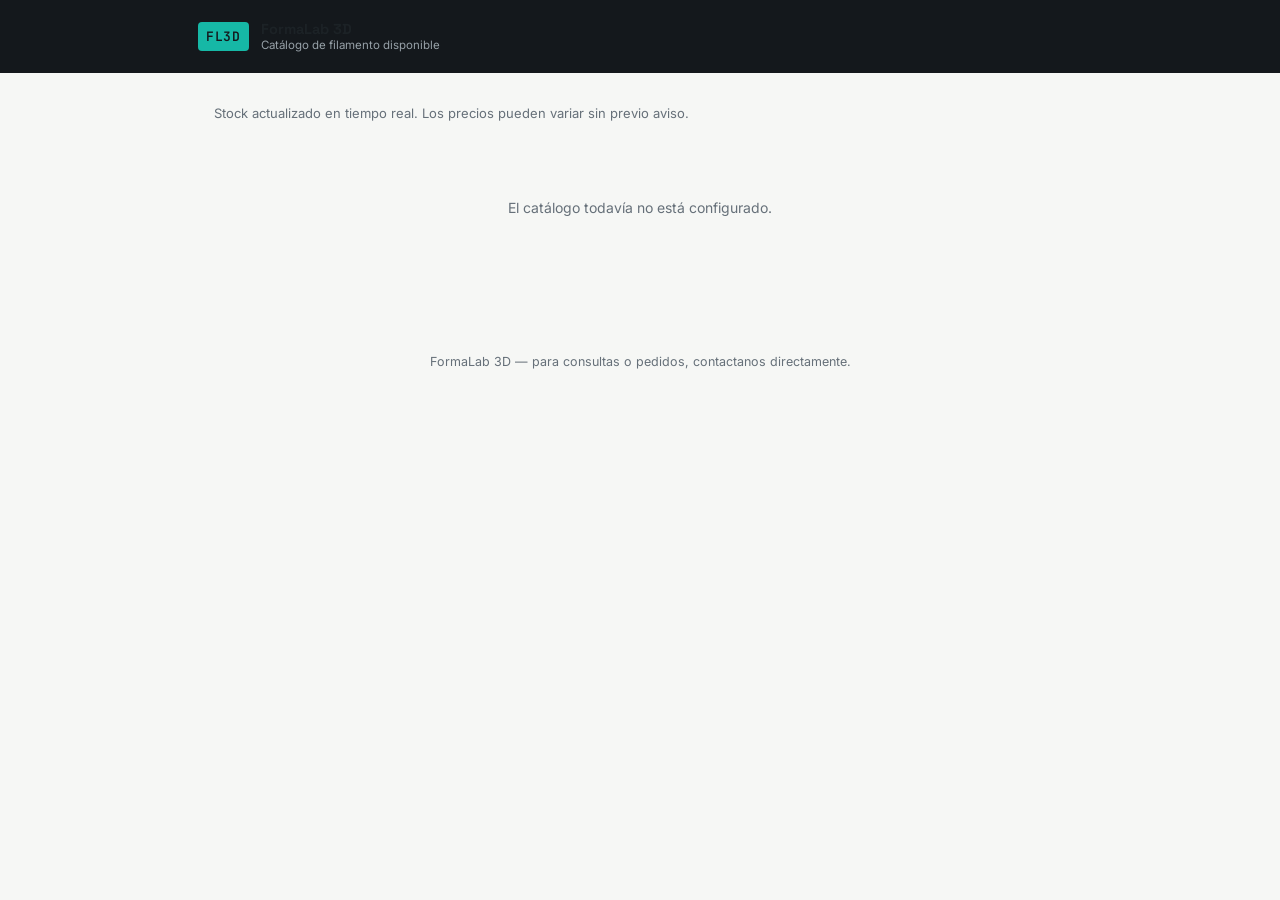
==== public.html @ c5450203 "Add files via upload" ====
<!DOCTYPE html>
<html lang="es">
<head>
<meta charset="UTF-8">
<meta name="viewport" content="width=device-width, initial-scale=1.0">
<title>FormaLab 3D · Catálogo de filamento</title>
<link rel="preconnect" href="https://fonts.googleapis.com">
<link href="https://fonts.googleapis.com/css2?family=Space+Grotesk:wght@500;600;700&family=Inter:wght@400;500;600&family=JetBrains+Mono:wght@400;500;600&display=swap" rel="stylesheet">
<link rel="stylesheet" href="css/style.css">
<link rel="stylesheet" href="css/public.css">
</head>
<body class="public-body">

<header class="public-header">
  <div class="brand">
    <span class="brand-mark">FL3D</span>
    <div class="brand-text">
      <strong>FormaLab 3D</strong>
      <span>Catálogo de filamento disponible</span>
    </div>
  </div>
</header>

<main class="public-main">
  <p class="public-note">Stock actualizado en tiempo real. Los precios pueden variar sin previo aviso.</p>

  <div class="public-grid" id="catalogo">
    <p class="loading">Cargando catálogo…</p>
  </div>
</main>

<footer class="public-footer">
  FormaLab 3D — para consultas o pedidos, contactanos directamente.
</footer>

<script src="js/config.js"></script>
<script src="js/public.js"></script>
</body>
</html>
---- css/style.css ----
:root {
  --ink: #14181c;
  --panel: #1b2126;
  --panel-2: #222a30;
  --line: #2c353c;
  --paper: #f6f7f5;
  --paper-2: #ffffff;
  --text: #1c2226;
  --text-dim: #667079;
  --accent: #16b8a6;
  --accent-dim: #0e8a7c;
  --warn: #d99a2b;
  --bad: #d9553f;
  --good: #2f9e60;

  --font-display: 'Space Grotesk', sans-serif;
  --font-body: 'Inter', sans-serif;
  --font-mono: 'JetBrains Mono', monospace;
}

* { box-sizing: border-box; }

body {
  margin: 0;
  background: var(--paper);
  color: var(--text);
  font-family: var(--font-body);
  -webkit-font-smoothing: antialiased;
}

.app {
  display: grid;
  grid-template-columns: 240px 1fr;
  min-height: 100vh;
}

/* SIDEBAR */
.sidebar {
  background: var(--ink);
  color: #e8ebee;
  padding: 24px 16px;
  display: flex;
  flex-direction: column;
  gap: 28px;
  position: sticky;
  top: 0;
  height: 100vh;
}

.brand {
  display: flex;
  align-items: center;
  gap: 12px;
  padding: 0 8px;
}

.brand-mark {
  font-family: var(--font-mono);
  font-weight: 600;
  font-size: 13px;
  letter-spacing: 0.05em;
  background: var(--accent);
  color: var(--ink);
  padding: 6px 8px;
  border-radius: 4px;
}

.brand-text {
  display: flex;
  flex-direction: column;
  line-height: 1.25;
}

.brand-text strong {
  font-family: var(--font-display);
  font-size: 14.5px;
}

.brand-text span {
  font-size: 11.5px;
  color: #97a1a8;
}

.nav {
  display: flex;
  flex-direction: column;
  gap: 4px;
}

.nav-btn {
  display: flex;
  align-items: center;
  gap: 10px;
  background: none;
  border: none;
  color: #b8c0c6;
  font-family: var(--font-body);
  font-size: 13px;
  font-weight: 500;
  text-align: left;
  padding: 9px 11px;
  border-radius: 7px;
  cursor: pointer;
  transition: background .15s, color .15s;
}

.nav-icon {
  font-family: var(--font-mono);
  color: var(--accent);
  width: 14px;
  text-align: center;
}

.nav-btn:hover { background: rgba(255,255,255,0.05); color: #fff; }
.nav-btn.active { background: var(--panel-2); color: #fff; }

.sidebar-footer {
  margin-top: auto;
  display: flex;
  flex-direction: column;
  gap: 10px;
}

.sidebar-status {
  margin-top: 0;
  display: flex;
  align-items: center;
  gap: 8px;
  font-size: 11.5px;
  color: #8b949c;
  padding: 0 8px;
}

.dot {
  width: 7px; height: 7px; border-radius: 50%;
  background: var(--warn);
  flex-shrink: 0;
}
.dot.ok { background: var(--good); }
.dot.err { background: var(--bad); }

.change-key-btn {
  background: transparent;
  border: 1px solid var(--line);
  color: #9aa4ab;
  font-family: var(--font-body);
  font-size: 11.5px;
  padding: 7px 9px;
  border-radius: 6px;
  cursor: pointer;
}
.change-key-btn:hover { color: #fff; border-color: #52606a; }

/* CONTENT */
.content { padding: 40px 48px; max-width: 1100px; }

.view { display: none; }
.view.active { display: block; }

.view-header { margin-bottom: 28px; }

.view-header h1 {
  font-family: var(--font-display);
  font-size: 26px;
  margin: 0 0 6px;
  letter-spacing: -0.01em;
}

.view-header p {
  margin: 0;
  color: var(--text-dim);
  font-size: 14px;
}

/* SUMMARY CARDS */
.summary-cards {
  display: grid;
  grid-template-columns: repeat(auto-fit, minmax(160px, 1fr));
  gap: 12px;
  margin-bottom: 24px;
}

.summary-card {
  background: var(--paper-2);
  border: 1px solid #e4e6e2;
  border-radius: 10px;
  padding: 16px 18px;
}

.summary-card .label {
  font-size: 11.5px;
  text-transform: uppercase;
  letter-spacing: 0.06em;
  color: var(--text-dim);
}

.summary-card .value {
  font-family: var(--font-mono);
  font-size: 24px;
  font-weight: 600;
  margin-top: 4px;
}

/* TABLES */
.table-wrap {
  background: var(--paper-2);
  border: 1px solid #e4e6e2;
  border-radius: 10px;
  overflow: auto;
}

.data-table {
  width: 100%;
  border-collapse: collapse;
  font-size: 13.5px;
}

.data-table.hidden { display: none; }

.data-table th {
  text-align: left;
  font-family: var(--font-mono);
  font-size: 11px;
  text-transform: uppercase;
  letter-spacing: 0.05em;
  color: var(--text-dim);
  background: #f1f2ef;
  padding: 10px 14px;
  position: sticky;
  top: 0;
  border-bottom: 1px solid #e4e6e2;
}

.data-table td {
  padding: 10px 14px;
  border-bottom: 1px solid #eef0ed;
}

.data-table tr:last-child td { border-bottom: none; }

.data-table .num {
  text-align: right;
  font-family: var(--font-mono);
}

.badge {
  display: inline-block;
  font-size: 11px;
  font-weight: 600;
  padding: 3px 8px;
  border-radius: 100px;
  font-family: var(--font-mono);
}

.badge.ok { background: #e2f4e9; color: var(--good); }
.badge.low { background: #faf0dd; color: var(--warn); }
.badge.out { background: #fbe6e2; color: var(--bad); }

/* FORMS */
.card-form {
  background: var(--paper-2);
  border: 1px solid #e4e6e2;
  border-radius: 10px;
  padding: 24px;
  max-width: 640px;
}

.form-grid {
  display: grid;
  grid-template-columns: 1fr 1fr;
  gap: 16px;
}

label {
  display: flex;
  flex-direction: column;
  gap: 6px;
  font-size: 12.5px;
  font-weight: 500;
  color: var(--text-dim);
}

label.full { margin-top: 16px; }

input, textarea {
  font-family: var(--font-body);
  font-size: 14px;
  color: var(--text);
  padding: 9px 11px;
  border: 1px solid #d8dbd6;
  border-radius: 6px;
  background: #fbfbfa;
}

input:focus, textarea:focus {
  outline: 2px solid var(--accent);
  outline-offset: 0;
  border-color: var(--accent);
}

textarea { resize: vertical; }

.btn-primary {
  margin-top: 20px;
  background: var(--ink);
  color: #fff;
  border: none;
  font-family: var(--font-body);
  font-weight: 600;
  font-size: 14px;
  padding: 11px 20px;
  border-radius: 7px;
  cursor: pointer;
  transition: background .15s;
}

.btn-primary:hover { background: var(--accent-dim); }
.btn-primary:disabled { opacity: 0.6; cursor: wait; }

.form-feedback {
  margin: 12px 0 0;
  font-size: 13px;
  min-height: 18px;
}
.form-feedback.ok { color: var(--good); }
.form-feedback.err { color: var(--bad); }

/* SUBTABS */
.subtabs {
  display: flex;
  gap: 6px;
  margin-bottom: 16px;
}

.subtab-btn {
  background: var(--paper-2);
  border: 1px solid #e4e6e2;
  font-family: var(--font-body);
  font-size: 13px;
  font-weight: 500;
  padding: 8px 14px;
  border-radius: 100px;
  cursor: pointer;
  color: var(--text-dim);
}

.subtab-btn.active {
  background: var(--ink);
  color: #fff;
  border-color: var(--ink);
}

.public-link-box {
  margin-top: 24px;
  background: #eef8f6;
  border: 1px solid #cdeae4;
  border-radius: 10px;
  padding: 16px 18px;
  max-width: 640px;
}

.public-link-box strong { font-size: 13.5px; }

.public-link-box p {
  font-size: 13px;
  color: var(--text-dim);
  margin: 6px 0 10px;
}

.public-link-box code {
  display: inline-block;
  background: #fff;
  border: 1px solid #cdeae4;
  padding: 6px 10px;
  border-radius: 6px;
  font-family: var(--font-mono);
  font-size: 12.5px;
}
@media (max-width: 760px) {
  .app {
    grid-template-columns: 1fr;
  }

  .sidebar {
    position: sticky;
    top: 0;
    z-index: 10;
    height: auto;
    width: auto;
    flex-direction: row;
    align-items: center;
    gap: 12px;
    padding: 10px 12px;
    border-bottom: 1px solid #2c353c;
  }

  .brand { gap: 8px; padding: 0; flex-shrink: 0; }
  .brand-mark { font-size: 11px; padding: 5px 7px; }
  .brand-text span { display: none; }
  .brand-text strong { font-size: 13px; }

  .nav {
    flex-direction: row;
    flex-wrap: nowrap;
    gap: 6px;
    overflow-x: auto;
    scrollbar-width: none;
    -ms-overflow-style: none;
  }
  .nav::-webkit-scrollbar { display: none; }

  .nav-btn {
    flex-shrink: 0;
    white-space: nowrap;
    padding: 7px 12px;
    border-radius: 100px;
    font-size: 12.5px;
    background: rgba(255,255,255,0.06);
  }
  .nav-btn.active { background: var(--accent); color: var(--ink); font-weight: 600; }
  .nav-btn.active .nav-icon { color: var(--ink); }

  .sidebar-footer { display: none; }

  .content { padding: 20px 16px; }
  .view-header h1 { font-size: 21px; }
  .form-grid { grid-template-columns: 1fr; }
  .card-form { padding: 18px; }
}

@media (max-width: 420px) {
  .nav-btn { padding: 7px 10px; font-size: 12px; }
  .brand-text strong { font-size: 12.5px; }
}
---- css/public.css ----
.public-body {
  background: var(--paper);
  margin: 0;
}

.public-header {
  background: var(--ink);
  padding: 20px 24px;
}

.public-header .brand { max-width: 900px; margin: 0 auto; }

.public-main {
  max-width: 900px;
  margin: 0 auto;
  padding: 32px 24px 60px;
}

.public-note {
  color: var(--text-dim);
  font-size: 13px;
  margin: 0 0 24px;
}

.public-grid {
  display: grid;
  grid-template-columns: repeat(auto-fill, minmax(220px, 1fr));
  gap: 14px;
}

.loading { color: var(--text-dim); font-size: 14px; }

.filament-card {
  background: var(--paper-2);
  border: 1px solid #e4e6e2;
  border-radius: 12px;
  padding: 18px;
  display: flex;
  flex-direction: column;
  gap: 10px;
}

.filament-swatch {
  width: 100%;
  height: 8px;
  border-radius: 100px;
  background: var(--swatch, #ccc);
}

.filament-name {
  font-family: var(--font-display);
  font-size: 16px;
  font-weight: 600;
}

.filament-meta {
  font-size: 12px;
  color: var(--text-dim);
  font-family: var(--font-mono);
  text-transform: uppercase;
  letter-spacing: 0.04em;
}

.filament-bottom {
  display: flex;
  align-items: center;
  justify-content: space-between;
  margin-top: auto;
  padding-top: 8px;
}

.filament-price {
  font-family: var(--font-mono);
  font-size: 17px;
  font-weight: 600;
}

.public-footer {
  text-align: center;
  color: var(--text-dim);
  font-size: 12.5px;
  padding: 24px;
}

.empty-state {
  grid-column: 1 / -1;
  text-align: center;
  color: var(--text-dim);
  font-size: 14px;
  padding: 40px 0;
}
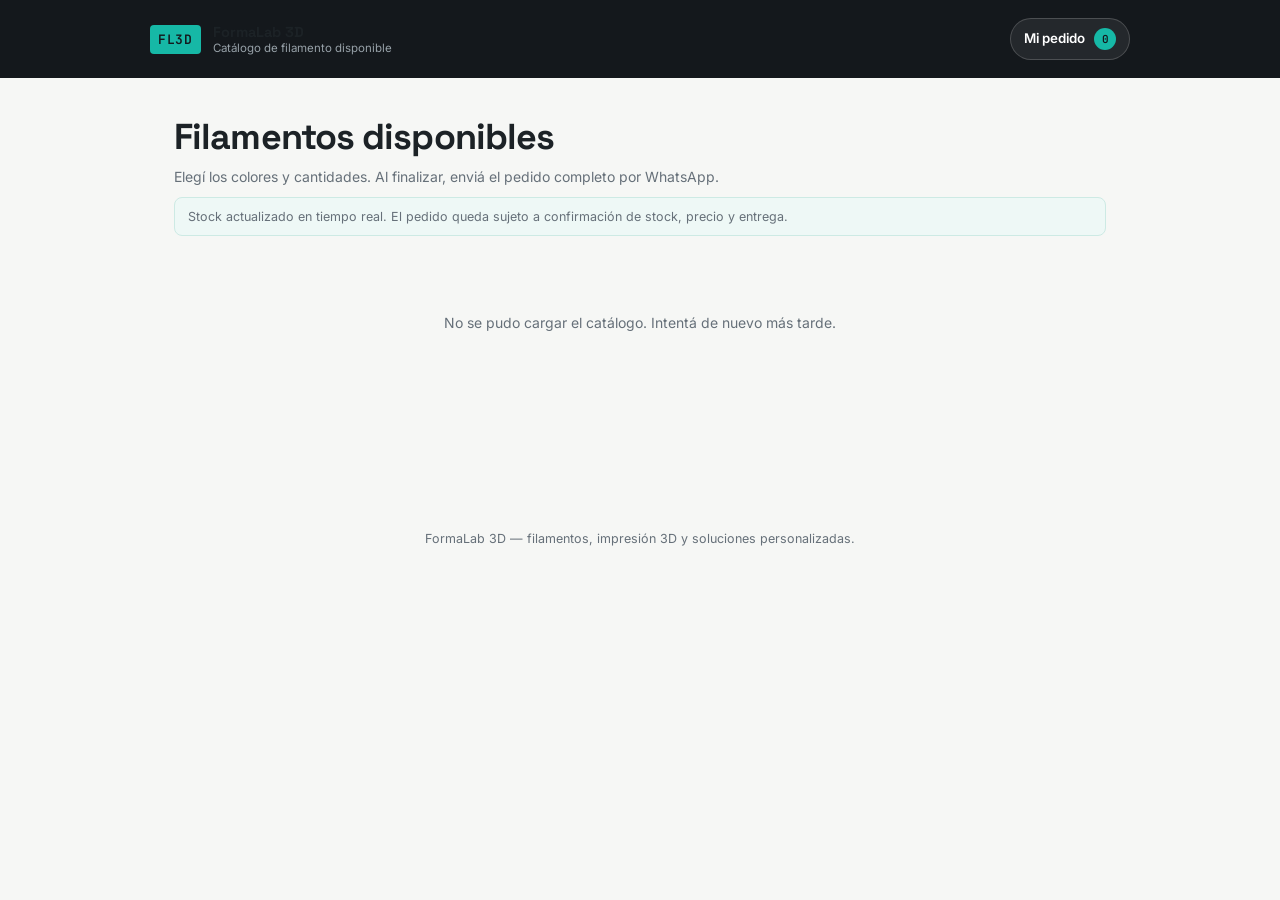
==== commit ded1a8df: "Add files via upload Agregar carrito de pedidos por WhatsApp" ====
--- a/public.html
+++ b/public.html
@@ -12,17 +12,30 @@
 <body class="public-body">
 
 <header class="public-header">
-  <div class="brand">
-    <span class="brand-mark">FL3D</span>
-    <div class="brand-text">
-      <strong>FormaLab 3D</strong>
-      <span>Catálogo de filamento disponible</span>
+  <div class="public-header-inner">
+    <div class="brand">
+      <span class="brand-mark">FL3D</span>
+      <div class="brand-text">
+        <strong>FormaLab 3D</strong>
+        <span>Catálogo de filamento disponible</span>
+      </div>
     </div>
+
+    <button type="button" class="header-cart-btn" id="openCartTop">
+      Mi pedido <span class="cart-count" id="cartCountTop">0</span>
+    </button>
   </div>
 </header>
 
 <main class="public-main">
-  <p class="public-note">Stock actualizado en tiempo real. Los precios pueden variar sin previo aviso.</p>
+  <div class="catalog-intro">
+    <div>
+      <h1>Filamentos disponibles</h1>
+      <p>Elegí los colores y cantidades. Al finalizar, enviá el pedido completo por WhatsApp.</p>
+    </div>
+  </div>
+
+  <p class="public-note">Stock actualizado en tiempo real. El pedido queda sujeto a confirmación de stock, precio y entrega.</p>
 
   <div class="public-grid" id="catalogo">
     <p class="loading">Cargando catálogo…</p>
@@ -30,8 +43,49 @@
 </main>
 
 <footer class="public-footer">
-  FormaLab 3D — para consultas o pedidos, contactanos directamente.
+  FormaLab 3D — filamentos, impresión 3D y soluciones personalizadas.
 </footer>
+
+<button type="button" class="cart-fab" id="openCart" aria-label="Abrir pedido">
+  <span>Ver pedido</span>
+  <span class="cart-fab-total" id="cartFabTotal">0 productos</span>
+</button>
+
+<div class="cart-overlay hidden" id="cartOverlay" aria-hidden="true">
+  <section class="cart-panel" role="dialog" aria-modal="true" aria-labelledby="cartTitle">
+    <div class="cart-header">
+      <div>
+        <span class="cart-eyebrow">FORMA LAB 3D</span>
+        <h2 id="cartTitle">Tu pedido</h2>
+      </div>
+      <button type="button" class="cart-close" id="closeCart" aria-label="Cerrar">×</button>
+    </div>
+
+    <div class="cart-items" id="cartItems"></div>
+
+    <div class="cart-customer-fields">
+      <label>Nombre
+        <input type="text" id="customerName" maxlength="80" placeholder="Tu nombre">
+      </label>
+      <label>Localidad o forma de entrega
+        <input type="text" id="customerLocation" maxlength="120" placeholder="Ej: Río Gallegos, retiro o envío">
+      </label>
+    </div>
+
+    <div class="cart-summary">
+      <span>Total estimado</span>
+      <strong id="cartTotal">$0</strong>
+    </div>
+    <p class="cart-disclaimer">El total es orientativo. FormaLab confirmará disponibilidad, precio final, pago y entrega por WhatsApp.</p>
+
+    <div class="cart-actions">
+      <button type="button" class="btn-cart-secondary" id="clearCart">Vaciar pedido</button>
+      <button type="button" class="btn-whatsapp" id="sendWhatsApp">Enviar por WhatsApp</button>
+    </div>
+  </section>
+</div>
+
+<div class="cart-toast" id="cartToast" role="status" aria-live="polite"></div>
 
 <script src="js/config.js"></script>
 <script src="js/public.js"></script>
--- a/css/public.css
+++ b/css/public.css
@@ -3,29 +3,94 @@
   margin: 0;
 }
 
+body.cart-open { overflow: hidden; }
+
 .public-header {
   background: var(--ink);
-  padding: 20px 24px;
-}
-
-.public-header .brand { max-width: 900px; margin: 0 auto; }
+  padding: 18px 24px;
+  position: sticky;
+  top: 0;
+  z-index: 20;
+  box-shadow: 0 1px 0 rgba(255,255,255,0.06);
+}
+
+.public-header-inner {
+  max-width: 980px;
+  margin: 0 auto;
+  display: flex;
+  align-items: center;
+  justify-content: space-between;
+  gap: 18px;
+}
+
+.public-header .brand { padding: 0; }
+
+.header-cart-btn {
+  border: 1px solid rgba(255,255,255,0.18);
+  background: rgba(255,255,255,0.07);
+  color: #fff;
+  border-radius: 999px;
+  padding: 9px 13px;
+  font-family: var(--font-body);
+  font-weight: 600;
+  cursor: pointer;
+}
+
+.cart-count {
+  display: inline-grid;
+  place-items: center;
+  min-width: 22px;
+  height: 22px;
+  padding: 0 6px;
+  border-radius: 999px;
+  margin-left: 6px;
+  background: var(--accent);
+  color: var(--ink);
+  font-family: var(--font-mono);
+  font-size: 11px;
+}
 
 .public-main {
-  max-width: 900px;
+  max-width: 980px;
   margin: 0 auto;
-  padding: 32px 24px 60px;
+  padding: 36px 24px 120px;
+}
+
+.catalog-intro {
+  display: flex;
+  align-items: flex-end;
+  justify-content: space-between;
+  gap: 20px;
+  margin-bottom: 12px;
+}
+
+.catalog-intro h1 {
+  font-family: var(--font-display);
+  font-size: clamp(25px, 4vw, 36px);
+  letter-spacing: -0.025em;
+  margin: 0 0 8px;
+}
+
+.catalog-intro p {
+  margin: 0;
+  color: var(--text-dim);
+  font-size: 14px;
 }
 
 .public-note {
   color: var(--text-dim);
-  font-size: 13px;
+  font-size: 12.5px;
   margin: 0 0 24px;
+  padding: 11px 13px;
+  background: #eef8f6;
+  border: 1px solid #cdeae4;
+  border-radius: 8px;
 }
 
 .public-grid {
   display: grid;
-  grid-template-columns: repeat(auto-fill, minmax(220px, 1fr));
-  gap: 14px;
+  grid-template-columns: repeat(auto-fill, minmax(225px, 1fr));
+  gap: 15px;
 }
 
 .loading { color: var(--text-dim); font-size: 14px; }
@@ -33,40 +98,63 @@
 .filament-card {
   background: var(--paper-2);
   border: 1px solid #e4e6e2;
-  border-radius: 12px;
-  padding: 18px;
+  border-radius: 14px;
+  padding: 17px;
   display: flex;
   flex-direction: column;
   gap: 10px;
-}
+  box-shadow: 0 8px 22px rgba(20,24,28,0.035);
+  transition: transform .16s ease, box-shadow .16s ease, border-color .16s ease;
+}
+
+.filament-card:hover {
+  transform: translateY(-2px);
+  border-color: #cfd5d1;
+  box-shadow: 0 13px 28px rgba(20,24,28,0.07);
+}
+
+.filament-card.is-out { opacity: .58; }
+.filament-card.is-out:hover { transform: none; box-shadow: 0 8px 22px rgba(20,24,28,0.035); }
 
 .filament-swatch {
   width: 100%;
-  height: 8px;
+  height: 9px;
   border-radius: 100px;
   background: var(--swatch, #ccc);
+  border: 1px solid rgba(0,0,0,.06);
 }
 
 .filament-name {
   font-family: var(--font-display);
-  font-size: 16px;
-  font-weight: 600;
+  font-size: 17px;
+  font-weight: 700;
 }
 
 .filament-meta {
-  font-size: 12px;
+  font-size: 11.5px;
   color: var(--text-dim);
   font-family: var(--font-mono);
   text-transform: uppercase;
   letter-spacing: 0.04em;
 }
 
+.filament-stock {
+  font-size: 12.5px;
+  color: var(--text-dim);
+}
+
+.filament-stock strong {
+  color: var(--text);
+  font-family: var(--font-mono);
+}
+
 .filament-bottom {
   display: flex;
   align-items: center;
   justify-content: space-between;
+  gap: 10px;
   margin-top: auto;
-  padding-top: 8px;
+  padding-top: 6px;
 }
 
 .filament-price {
@@ -75,11 +163,29 @@
   font-weight: 600;
 }
 
+.add-cart-btn {
+  width: 100%;
+  border: 0;
+  border-radius: 8px;
+  padding: 10px 12px;
+  background: var(--ink);
+  color: #fff;
+  font-family: var(--font-body);
+  font-size: 13px;
+  font-weight: 700;
+  cursor: pointer;
+  transition: background .15s ease, transform .15s ease;
+}
+
+.add-cart-btn:hover { background: var(--accent-dim); }
+.add-cart-btn:active { transform: scale(.985); }
+.add-cart-btn:disabled { opacity: .55; cursor: not-allowed; }
+
 .public-footer {
   text-align: center;
   color: var(--text-dim);
   font-size: 12.5px;
-  padding: 24px;
+  padding: 26px;
 }
 
 .empty-state {
@@ -89,3 +195,285 @@
   font-size: 14px;
   padding: 40px 0;
 }
+
+.cart-fab {
+  position: fixed;
+  right: 24px;
+  bottom: 22px;
+  z-index: 30;
+  border: 0;
+  border-radius: 15px;
+  padding: 13px 16px;
+  min-width: 180px;
+  display: none;
+  align-items: center;
+  justify-content: space-between;
+  gap: 18px;
+  background: var(--ink);
+  color: #fff;
+  box-shadow: 0 15px 40px rgba(20,24,28,.25);
+  font-family: var(--font-body);
+  font-weight: 700;
+  cursor: pointer;
+}
+
+.cart-fab.visible { display: flex; }
+
+.cart-fab-total {
+  color: var(--accent);
+  font-family: var(--font-mono);
+  font-size: 11px;
+  font-weight: 600;
+}
+
+.cart-overlay {
+  position: fixed;
+  inset: 0;
+  z-index: 100;
+  display: flex;
+  align-items: stretch;
+  justify-content: flex-end;
+  background: rgba(8,12,15,.58);
+  backdrop-filter: blur(3px);
+}
+
+.cart-overlay.hidden { display: none; }
+
+.cart-panel {
+  width: min(500px, 100%);
+  height: 100%;
+  overflow-y: auto;
+  background: var(--paper-2);
+  padding: 24px;
+  box-shadow: -20px 0 50px rgba(0,0,0,.2);
+  animation: cartSlide .2s ease-out;
+}
+
+@keyframes cartSlide {
+  from { transform: translateX(35px); opacity: .6; }
+  to { transform: translateX(0); opacity: 1; }
+}
+
+.cart-header {
+  display: flex;
+  align-items: flex-start;
+  justify-content: space-between;
+  gap: 20px;
+  padding-bottom: 18px;
+  border-bottom: 1px solid #e7e9e6;
+}
+
+.cart-eyebrow {
+  font-family: var(--font-mono);
+  font-size: 10px;
+  color: var(--accent-dim);
+  letter-spacing: .08em;
+}
+
+.cart-header h2 {
+  font-family: var(--font-display);
+  font-size: 28px;
+  margin: 4px 0 0;
+}
+
+.cart-close {
+  width: 38px;
+  height: 38px;
+  border: 1px solid #dfe3df;
+  border-radius: 50%;
+  background: #fff;
+  color: var(--text);
+  font-size: 25px;
+  cursor: pointer;
+}
+
+.cart-items { padding: 12px 0; }
+
+.cart-empty {
+  min-height: 170px;
+  display: flex;
+  flex-direction: column;
+  align-items: center;
+  justify-content: center;
+  text-align: center;
+  gap: 6px;
+  color: var(--text-dim);
+}
+
+.cart-empty strong { color: var(--text); }
+
+.cart-item {
+  display: grid;
+  grid-template-columns: minmax(0, 1fr) auto;
+  gap: 8px 14px;
+  padding: 15px 0;
+  border-bottom: 1px solid #eceeeb;
+}
+
+.cart-item-main {
+  display: flex;
+  flex-direction: column;
+  gap: 3px;
+  min-width: 0;
+}
+
+.cart-item-main strong {
+  font-family: var(--font-display);
+  font-size: 15px;
+}
+
+.cart-item-main span,
+.cart-item-main small {
+  color: var(--text-dim);
+  font-size: 11.5px;
+}
+
+.cart-item-controls {
+  display: flex;
+  align-items: center;
+  gap: 8px;
+}
+
+.cart-item-controls button {
+  width: 30px;
+  height: 30px;
+  border: 1px solid #d9ded9;
+  border-radius: 7px;
+  background: #fff;
+  color: var(--text);
+  font-size: 17px;
+  cursor: pointer;
+}
+
+.cart-item-controls span {
+  width: 20px;
+  text-align: center;
+  font-family: var(--font-mono);
+  font-size: 13px;
+}
+
+.cart-item-subtotal {
+  font-family: var(--font-mono);
+  font-size: 12.5px;
+  font-weight: 600;
+}
+
+.cart-remove {
+  justify-self: end;
+  border: 0;
+  background: none;
+  color: var(--bad);
+  font-size: 11.5px;
+  cursor: pointer;
+  padding: 0;
+}
+
+.cart-customer-fields {
+  display: grid;
+  grid-template-columns: 1fr;
+  gap: 12px;
+  margin: 16px 0;
+  padding: 16px;
+  background: #f5f7f4;
+  border-radius: 11px;
+}
+
+.cart-customer-fields label {
+  color: var(--text-dim);
+  font-size: 12px;
+}
+
+.cart-customer-fields input {
+  background: #fff;
+}
+
+.cart-summary {
+  display: flex;
+  align-items: center;
+  justify-content: space-between;
+  padding: 17px 0 8px;
+  border-top: 1px solid #e3e7e3;
+  font-size: 14px;
+}
+
+.cart-summary strong {
+  font-family: var(--font-mono);
+  font-size: 22px;
+}
+
+.cart-disclaimer {
+  color: var(--text-dim);
+  font-size: 11.5px;
+  line-height: 1.45;
+  margin: 0 0 16px;
+}
+
+.cart-actions {
+  display: grid;
+  grid-template-columns: .85fr 1.4fr;
+  gap: 10px;
+}
+
+.btn-cart-secondary,
+.btn-whatsapp {
+  border: 0;
+  border-radius: 9px;
+  padding: 12px 14px;
+  font-family: var(--font-body);
+  font-weight: 700;
+  cursor: pointer;
+}
+
+.btn-cart-secondary {
+  background: #ecefeb;
+  color: var(--text);
+}
+
+.btn-whatsapp {
+  background: #20b85a;
+  color: #fff;
+}
+
+.btn-cart-secondary:disabled,
+.btn-whatsapp:disabled { opacity: .5; cursor: not-allowed; }
+
+.cart-toast {
+  position: fixed;
+  left: 50%;
+  bottom: 26px;
+  z-index: 150;
+  transform: translate(-50%, 20px);
+  opacity: 0;
+  pointer-events: none;
+  background: var(--ink);
+  color: #fff;
+  border-radius: 9px;
+  padding: 10px 14px;
+  box-shadow: 0 10px 32px rgba(0,0,0,.2);
+  font-size: 12.5px;
+  transition: opacity .18s ease, transform .18s ease;
+}
+
+.cart-toast.show {
+  opacity: 1;
+  transform: translate(-50%, 0);
+}
+
+@media (max-width: 650px) {
+  .public-header { padding: 12px 14px; }
+  .public-header .brand-text span { display: none; }
+  .public-main { padding: 24px 15px 105px; }
+  .public-grid { grid-template-columns: repeat(2, minmax(0, 1fr)); gap: 10px; }
+  .filament-card { padding: 13px; border-radius: 11px; }
+  .filament-name { font-size: 15px; }
+  .filament-meta { font-size: 10px; }
+  .filament-bottom { align-items: flex-start; flex-direction: column; }
+  .badge { font-size: 9.5px; }
+  .cart-fab { left: 14px; right: 14px; bottom: 14px; width: auto; }
+  .cart-panel { padding: 18px 15px; }
+  .cart-actions { grid-template-columns: 1fr; }
+}
+
+@media (max-width: 380px) {
+  .public-grid { grid-template-columns: 1fr; }
+}
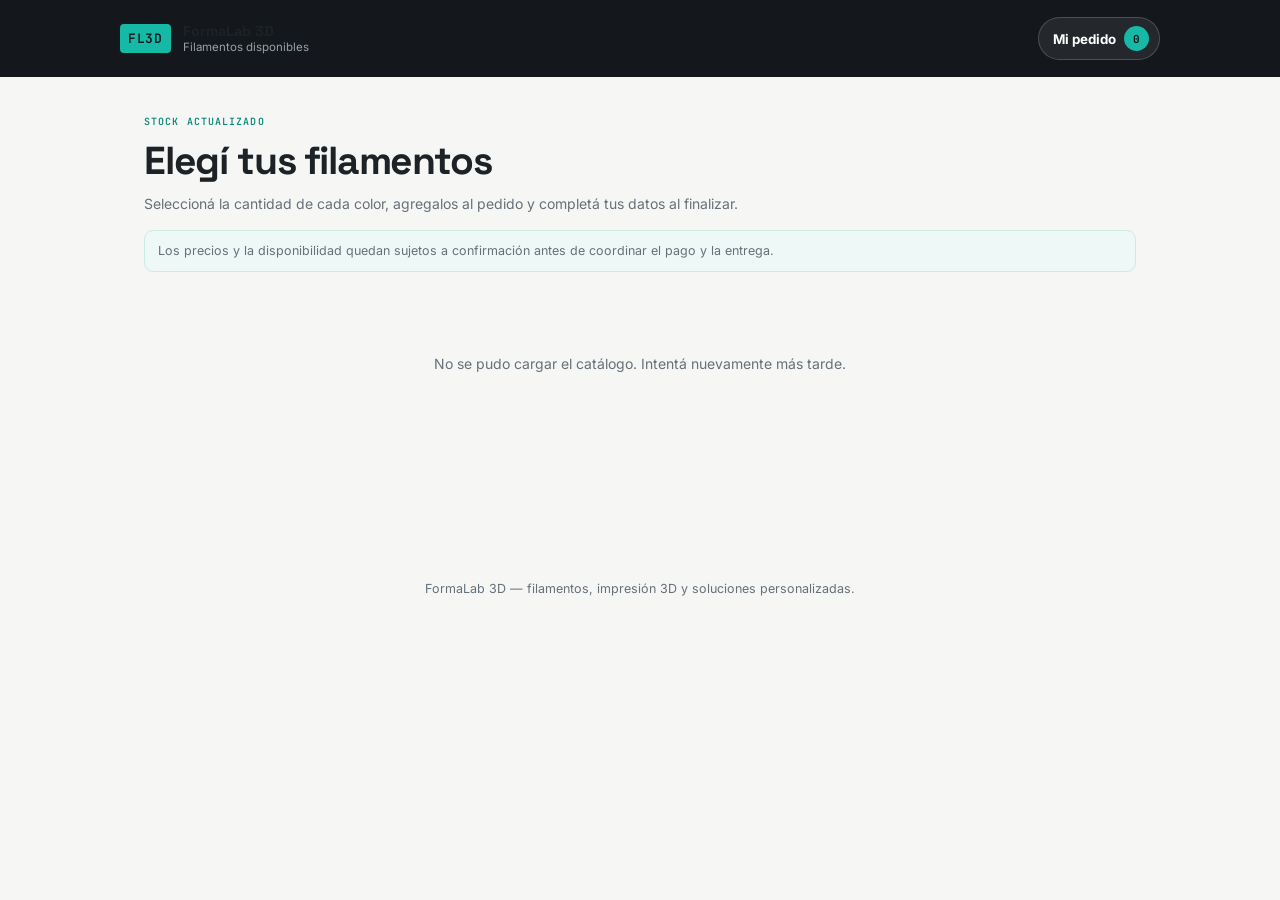
==== commit 517f0814: "Add files via upload Mejorar catálogo y agregar compra en dos pasos" ====
--- a/public.html
+++ b/public.html
@@ -5,9 +5,10 @@
 <meta name="viewport" content="width=device-width, initial-scale=1.0">
 <title>FormaLab 3D · Catálogo de filamento</title>
 <link rel="preconnect" href="https://fonts.googleapis.com">
-<link href="https://fonts.googleapis.com/css2?family=Space+Grotesk:wght@500;600;700&family=Inter:wght@400;500;600&family=JetBrains+Mono:wght@400;500;600&display=swap" rel="stylesheet">
+<link href="https://fonts.googleapis.com/css2?family=Space+Grotesk:wght@500;600;700&family=Inter:wght@400;500;600;700&family=JetBrains+Mono:wght@400;500;600&display=swap" rel="stylesheet">
 <link rel="stylesheet" href="css/style.css">
-<link rel="stylesheet" href="css/public.css">
+<!-- El número de versión evita que el navegador conserve el CSS anterior. -->
+<link rel="stylesheet" href="css/public.css?v=2.0">
 </head>
 <body class="public-body">
 
@@ -17,25 +18,27 @@
       <span class="brand-mark">FL3D</span>
       <div class="brand-text">
         <strong>FormaLab 3D</strong>
-        <span>Catálogo de filamento disponible</span>
+        <span>Filamentos disponibles</span>
       </div>
     </div>
 
     <button type="button" class="header-cart-btn" id="openCartTop">
-      Mi pedido <span class="cart-count" id="cartCountTop">0</span>
+      Mi pedido
+      <span class="cart-count" id="cartCountTop">0</span>
     </button>
   </div>
 </header>
 
 <main class="public-main">
-  <div class="catalog-intro">
+  <section class="catalog-intro">
     <div>
-      <h1>Filamentos disponibles</h1>
-      <p>Elegí los colores y cantidades. Al finalizar, enviá el pedido completo por WhatsApp.</p>
+      <span class="catalog-kicker">STOCK ACTUALIZADO</span>
+      <h1>Elegí tus filamentos</h1>
+      <p>Seleccioná la cantidad de cada color, agregalos al pedido y completá tus datos al finalizar.</p>
     </div>
-  </div>
+  </section>
 
-  <p class="public-note">Stock actualizado en tiempo real. El pedido queda sujeto a confirmación de stock, precio y entrega.</p>
+  <p class="public-note">Los precios y la disponibilidad quedan sujetos a confirmación antes de coordinar el pago y la entrega.</p>
 
   <div class="public-grid" id="catalogo">
     <p class="loading">Cargando catálogo…</p>
@@ -47,40 +50,94 @@
 </footer>
 
 <button type="button" class="cart-fab" id="openCart" aria-label="Abrir pedido">
-  <span>Ver pedido</span>
-  <span class="cart-fab-total" id="cartFabTotal">0 productos</span>
+  <span>Ver mi pedido</span>
+  <span class="cart-fab-info" id="cartFabInfo">0 productos</span>
 </button>
 
-<div class="cart-overlay hidden" id="cartOverlay" aria-hidden="true">
+<div class="cart-overlay is-hidden" id="cartOverlay" aria-hidden="true">
   <section class="cart-panel" role="dialog" aria-modal="true" aria-labelledby="cartTitle">
     <div class="cart-header">
       <div>
         <span class="cart-eyebrow">FORMA LAB 3D</span>
-        <h2 id="cartTitle">Tu pedido</h2>
+        <h2 id="cartTitle">Finalizar pedido</h2>
       </div>
-      <button type="button" class="cart-close" id="closeCart" aria-label="Cerrar">×</button>
+      <button type="button" class="cart-close" id="closeCart" aria-label="Cerrar pedido">×</button>
     </div>
 
-    <div class="cart-items" id="cartItems"></div>
-
-    <div class="cart-customer-fields">
-      <label>Nombre
-        <input type="text" id="customerName" maxlength="80" placeholder="Tu nombre">
-      </label>
-      <label>Localidad o forma de entrega
-        <input type="text" id="customerLocation" maxlength="120" placeholder="Ej: Río Gallegos, retiro o envío">
-      </label>
+    <div class="checkout-progress" aria-label="Progreso del pedido">
+      <div class="progress-step active" id="progressStep1">
+        <span>1</span>
+        <small>Productos</small>
+      </div>
+      <div class="progress-line"></div>
+      <div class="progress-step" id="progressStep2">
+        <span>2</span>
+        <small>Tus datos</small>
+      </div>
     </div>
 
-    <div class="cart-summary">
-      <span>Total estimado</span>
-      <strong id="cartTotal">$0</strong>
+    <!-- PASO 1: revisión del carrito -->
+    <div class="checkout-step" id="checkoutStep1">
+      <div class="step-heading">
+        <h3>Revisá tu pedido</h3>
+        <p>Podés modificar las cantidades antes de continuar.</p>
+      </div>
+
+      <div class="cart-items" id="cartItems"></div>
+
+      <div class="cart-summary">
+        <span>Total estimado</span>
+        <strong id="cartTotal">$0</strong>
+      </div>
+      <p class="cart-disclaimer">El total es orientativo y se confirmará por WhatsApp.</p>
+
+      <div class="cart-actions">
+        <button type="button" class="btn-cart-secondary" id="clearCart">Vaciar pedido</button>
+        <button type="button" class="btn-primary-cart" id="continueCheckout">Continuar</button>
+      </div>
     </div>
-    <p class="cart-disclaimer">El total es orientativo. FormaLab confirmará disponibilidad, precio final, pago y entrega por WhatsApp.</p>
 
-    <div class="cart-actions">
-      <button type="button" class="btn-cart-secondary" id="clearCart">Vaciar pedido</button>
-      <button type="button" class="btn-whatsapp" id="sendWhatsApp">Enviar por WhatsApp</button>
+    <!-- PASO 2: datos del cliente -->
+    <div class="checkout-step is-hidden" id="checkoutStep2">
+      <div class="step-heading">
+        <h3>Completá tus datos</h3>
+        <p>Con esta información podremos confirmar disponibilidad y coordinar la entrega.</p>
+      </div>
+
+      <div class="customer-form">
+        <label>Nombre y apellido
+          <input type="text" id="customerName" maxlength="80" placeholder="Ej: Leandro Pérez" autocomplete="name" required>
+        </label>
+
+        <label>Localidad
+          <input type="text" id="customerLocation" maxlength="80" placeholder="Ej: Río Gallegos" required>
+        </label>
+
+        <label>Forma de entrega
+          <select id="deliveryMethod" required>
+            <option value="">Seleccionar</option>
+            <option value="Retiro por el local">Retiro por el local</option>
+            <option value="Envío dentro de Río Gallegos">Envío dentro de Río Gallegos</option>
+            <option value="Envío a otra localidad">Envío a otra localidad</option>
+          </select>
+        </label>
+
+        <label>Observaciones
+          <textarea id="customerNotes" maxlength="300" rows="3" placeholder="Opcional: horario, dirección o alguna aclaración"></textarea>
+        </label>
+      </div>
+
+      <div class="final-order-summary">
+        <span>Total estimado</span>
+        <strong id="finalCartTotal">$0</strong>
+      </div>
+
+      <p class="form-error is-hidden" id="checkoutError"></p>
+
+      <div class="cart-actions">
+        <button type="button" class="btn-cart-secondary" id="backToCart">Volver</button>
+        <button type="button" class="btn-whatsapp" id="sendWhatsApp">Enviar pedido por WhatsApp</button>
+      </div>
     </div>
   </section>
 </div>
@@ -88,6 +145,7 @@
 <div class="cart-toast" id="cartToast" role="status" aria-live="polite"></div>
 
 <script src="js/config.js"></script>
-<script src="js/public.js"></script>
+<!-- El número de versión evita que el navegador conserve el JS anterior. -->
+<script src="js/public.js?v=2.0"></script>
 </body>
 </html>
--- a/css/public.css
+++ b/css/public.css
@@ -1,21 +1,22 @@
 .public-body {
   background: var(--paper);
   margin: 0;
+  min-height: 100vh;
 }
 
 body.cart-open { overflow: hidden; }
 
 .public-header {
   background: var(--ink);
-  padding: 18px 24px;
+  padding: 17px 24px;
   position: sticky;
   top: 0;
   z-index: 20;
-  box-shadow: 0 1px 0 rgba(255,255,255,0.06);
+  box-shadow: 0 1px 0 rgba(255,255,255,.07);
 }
 
 .public-header-inner {
-  max-width: 980px;
+  max-width: 1040px;
   margin: 0 auto;
   display: flex;
   align-items: center;
@@ -26,24 +27,29 @@
 .public-header .brand { padding: 0; }
 
 .header-cart-btn {
-  border: 1px solid rgba(255,255,255,0.18);
-  background: rgba(255,255,255,0.07);
+  display: inline-flex;
+  align-items: center;
+  gap: 8px;
+  border: 1px solid rgba(255,255,255,.18);
+  background: rgba(255,255,255,.07);
   color: #fff;
   border-radius: 999px;
-  padding: 9px 13px;
+  padding: 8px 10px 8px 14px;
   font-family: var(--font-body);
-  font-weight: 600;
-  cursor: pointer;
-}
+  font-weight: 700;
+  cursor: pointer;
+  transition: background .15s ease;
+}
+
+.header-cart-btn:hover { background: rgba(255,255,255,.12); }
 
 .cart-count {
   display: inline-grid;
   place-items: center;
-  min-width: 22px;
-  height: 22px;
-  padding: 0 6px;
+  min-width: 25px;
+  height: 25px;
+  padding: 0 7px;
   border-radius: 999px;
-  margin-left: 6px;
   background: var(--accent);
   color: var(--ink);
   font-family: var(--font-mono);
@@ -51,70 +57,87 @@
 }
 
 .public-main {
-  max-width: 980px;
+  max-width: 1040px;
   margin: 0 auto;
-  padding: 36px 24px 120px;
-}
-
-.catalog-intro {
-  display: flex;
-  align-items: flex-end;
-  justify-content: space-between;
-  gap: 20px;
-  margin-bottom: 12px;
+  padding: 38px 24px 125px;
+}
+
+.catalog-intro { margin-bottom: 15px; }
+
+.catalog-kicker {
+  display: block;
+  margin-bottom: 8px;
+  color: var(--accent-dim);
+  font-family: var(--font-mono);
+  font-size: 10px;
+  font-weight: 600;
+  letter-spacing: .11em;
 }
 
 .catalog-intro h1 {
   font-family: var(--font-display);
-  font-size: clamp(25px, 4vw, 36px);
-  letter-spacing: -0.025em;
+  font-size: clamp(27px, 4vw, 39px);
+  letter-spacing: -.03em;
   margin: 0 0 8px;
 }
 
 .catalog-intro p {
+  max-width: 670px;
   margin: 0;
   color: var(--text-dim);
   font-size: 14px;
+  line-height: 1.55;
 }
 
 .public-note {
   color: var(--text-dim);
   font-size: 12.5px;
+  line-height: 1.45;
   margin: 0 0 24px;
   padding: 11px 13px;
   background: #eef8f6;
   border: 1px solid #cdeae4;
-  border-radius: 8px;
+  border-radius: 9px;
 }
 
 .public-grid {
   display: grid;
-  grid-template-columns: repeat(auto-fill, minmax(225px, 1fr));
-  gap: 15px;
-}
-
-.loading { color: var(--text-dim); font-size: 14px; }
+  grid-template-columns: repeat(auto-fill, minmax(245px, 1fr));
+  gap: 16px;
+}
+
+.loading,
+.empty-state {
+  grid-column: 1 / -1;
+  color: var(--text-dim);
+  font-size: 14px;
+}
+
+.empty-state {
+  text-align: center;
+  padding: 45px 0;
+}
 
 .filament-card {
   background: var(--paper-2);
-  border: 1px solid #e4e6e2;
+  border: 1px solid #e2e5e1;
   border-radius: 14px;
   padding: 17px;
   display: flex;
   flex-direction: column;
   gap: 10px;
-  box-shadow: 0 8px 22px rgba(20,24,28,0.035);
+  box-shadow: 0 8px 22px rgba(20,24,28,.035);
   transition: transform .16s ease, box-shadow .16s ease, border-color .16s ease;
 }
 
 .filament-card:hover {
   transform: translateY(-2px);
-  border-color: #cfd5d1;
-  box-shadow: 0 13px 28px rgba(20,24,28,0.07);
+  border-color: #cdd3cf;
+  box-shadow: 0 14px 30px rgba(20,24,28,.07);
 }
 
 .filament-card.is-out { opacity: .58; }
-.filament-card.is-out:hover { transform: none; box-shadow: 0 8px 22px rgba(20,24,28,0.035); }
+.filament-card.is-out:hover { transform: none; }
 
 .filament-swatch {
   width: 100%;
@@ -131,16 +154,16 @@
 }
 
 .filament-meta {
-  font-size: 11.5px;
-  color: var(--text-dim);
-  font-family: var(--font-mono);
+  color: var(--text-dim);
+  font-family: var(--font-mono);
+  font-size: 11px;
   text-transform: uppercase;
-  letter-spacing: 0.04em;
+  letter-spacing: .045em;
 }
 
 .filament-stock {
+  color: var(--text-dim);
   font-size: 12.5px;
-  color: var(--text-dim);
 }
 
 .filament-stock strong {
@@ -153,25 +176,68 @@
   align-items: center;
   justify-content: space-between;
   gap: 10px;
-  margin-top: auto;
-  padding-top: 6px;
+  padding-top: 3px;
 }
 
 .filament-price {
   font-family: var(--font-mono);
-  font-size: 17px;
+  font-size: 18px;
   font-weight: 600;
 }
 
+.product-order-row {
+  display: grid;
+  grid-template-columns: 112px minmax(0,1fr);
+  gap: 9px;
+  margin-top: 2px;
+}
+
+.quantity-picker {
+  display: grid;
+  grid-template-columns: 34px minmax(38px,1fr) 34px;
+  align-items: stretch;
+  border: 1px solid #d7dcd7;
+  border-radius: 8px;
+  overflow: hidden;
+  background: #fff;
+}
+
+.quantity-picker button {
+  border: 0;
+  background: #f2f4f1;
+  color: var(--text);
+  font-size: 18px;
+  cursor: pointer;
+}
+
+.quantity-picker button:hover { background: #e8ece8; }
+
+.quantity-picker input {
+  width: 100%;
+  min-width: 0;
+  border: 0;
+  border-left: 1px solid #d7dcd7;
+  border-right: 1px solid #d7dcd7;
+  border-radius: 0;
+  padding: 8px 3px;
+  text-align: center;
+  font-family: var(--font-mono);
+  font-size: 13px;
+  background: #fff;
+  appearance: textfield;
+}
+
+.quantity-picker input::-webkit-inner-spin-button,
+.quantity-picker input::-webkit-outer-spin-button { appearance: none; margin: 0; }
+
 .add-cart-btn {
-  width: 100%;
   border: 0;
   border-radius: 8px;
   padding: 10px 12px;
   background: var(--ink);
   color: #fff;
   font-family: var(--font-body);
-  font-size: 13px;
+  font-size: 12.5px;
   font-weight: 700;
   cursor: pointer;
   transition: background .15s ease, transform .15s ease;
@@ -179,21 +245,15 @@
 
 .add-cart-btn:hover { background: var(--accent-dim); }
 .add-cart-btn:active { transform: scale(.985); }
-.add-cart-btn:disabled { opacity: .55; cursor: not-allowed; }
+.add-cart-btn:disabled,
+.quantity-picker button:disabled,
+.quantity-picker input:disabled { opacity: .5; cursor: not-allowed; }
 
 .public-footer {
   text-align: center;
   color: var(--text-dim);
   font-size: 12.5px;
-  padding: 26px;
-}
-
-.empty-state {
-  grid-column: 1 / -1;
-  text-align: center;
-  color: var(--text-dim);
-  font-size: 14px;
-  padding: 40px 0;
+  padding: 25px;
 }
 
 .cart-fab {
@@ -202,16 +262,16 @@
   bottom: 22px;
   z-index: 30;
   border: 0;
-  border-radius: 15px;
+  border-radius: 14px;
   padding: 13px 16px;
-  min-width: 180px;
+  min-width: 210px;
   display: none;
   align-items: center;
   justify-content: space-between;
   gap: 18px;
   background: var(--ink);
   color: #fff;
-  box-shadow: 0 15px 40px rgba(20,24,28,.25);
+  box-shadow: 0 16px 42px rgba(20,24,28,.28);
   font-family: var(--font-body);
   font-weight: 700;
   cursor: pointer;
@@ -219,11 +279,10 @@
 
 .cart-fab.visible { display: flex; }
 
-.cart-fab-total {
+.cart-fab-info {
   color: var(--accent);
   font-family: var(--font-mono);
   font-size: 11px;
-  font-weight: 600;
 }
 
 .cart-overlay {
@@ -233,24 +292,24 @@
   display: flex;
   align-items: stretch;
   justify-content: flex-end;
-  background: rgba(8,12,15,.58);
+  background: rgba(8,12,15,.60);
   backdrop-filter: blur(3px);
 }
 
-.cart-overlay.hidden { display: none; }
+.cart-overlay.is-hidden { display: none !important; }
 
 .cart-panel {
-  width: min(500px, 100%);
+  width: min(540px, 100%);
   height: 100%;
   overflow-y: auto;
   background: var(--paper-2);
   padding: 24px;
-  box-shadow: -20px 0 50px rgba(0,0,0,.2);
+  box-shadow: -20px 0 50px rgba(0,0,0,.22);
   animation: cartSlide .2s ease-out;
 }
 
 @keyframes cartSlide {
-  from { transform: translateX(35px); opacity: .6; }
+  from { transform: translateX(35px); opacity: .65; }
   to { transform: translateX(0); opacity: 1; }
 }
 
@@ -259,7 +318,7 @@
   align-items: flex-start;
   justify-content: space-between;
   gap: 20px;
-  padding-bottom: 18px;
+  padding-bottom: 16px;
   border-bottom: 1px solid #e7e9e6;
 }
 
@@ -267,12 +326,12 @@
   font-family: var(--font-mono);
   font-size: 10px;
   color: var(--accent-dim);
-  letter-spacing: .08em;
+  letter-spacing: .09em;
 }
 
 .cart-header h2 {
   font-family: var(--font-display);
-  font-size: 28px;
+  font-size: 27px;
   margin: 4px 0 0;
 }
 
@@ -287,25 +346,81 @@
   cursor: pointer;
 }
 
-.cart-items { padding: 12px 0; }
+.checkout-progress {
+  display: grid;
+  grid-template-columns: auto 1fr auto;
+  align-items: center;
+  gap: 12px;
+  padding: 20px 4px 16px;
+}
+
+.progress-step {
+  display: flex;
+  align-items: center;
+  gap: 8px;
+  color: #9aa29c;
+}
+
+.progress-step span {
+  display: grid;
+  place-items: center;
+  width: 28px;
+  height: 28px;
+  border-radius: 50%;
+  background: #edf0ed;
+  font-family: var(--font-mono);
+  font-size: 11px;
+  font-weight: 600;
+}
+
+.progress-step small {
+  font-size: 11.5px;
+  font-weight: 600;
+}
+
+.progress-step.active { color: var(--text); }
+.progress-step.active span { background: var(--accent); color: var(--ink); }
+
+.progress-line { height: 1px; background: #dfe3df; }
+
+.checkout-step.is-hidden { display: none !important; }
+
+.step-heading { margin: 4px 0 10px; }
+
+.step-heading h3 {
+  font-family: var(--font-display);
+  font-size: 20px;
+  margin: 0 0 4px;
+}
+
+.step-heading p {
+  color: var(--text-dim);
+  font-size: 12.5px;
+  line-height: 1.45;
+  margin: 0;
+}
+
+.cart-items { padding: 10px 0; }
 
 .cart-empty {
-  min-height: 170px;
+  min-height: 180px;
   display: flex;
   flex-direction: column;
   align-items: center;
   justify-content: center;
+  gap: 7px;
   text-align: center;
-  gap: 6px;
-  color: var(--text-dim);
+  color: var(--text-dim);
+  border: 1px dashed #dce1dc;
+  border-radius: 12px;
 }
 
 .cart-empty strong { color: var(--text); }
 
 .cart-item {
   display: grid;
-  grid-template-columns: minmax(0, 1fr) auto;
-  gap: 8px 14px;
+  grid-template-columns: minmax(0,1fr) auto;
+  gap: 9px 14px;
   padding: 15px 0;
   border-bottom: 1px solid #eceeeb;
 }
@@ -346,7 +461,7 @@
 }
 
 .cart-item-controls span {
-  width: 20px;
+  width: 24px;
   text-align: center;
   font-family: var(--font-mono);
   font-size: 13px;
@@ -368,26 +483,8 @@
   padding: 0;
 }
 
-.cart-customer-fields {
-  display: grid;
-  grid-template-columns: 1fr;
-  gap: 12px;
-  margin: 16px 0;
-  padding: 16px;
-  background: #f5f7f4;
-  border-radius: 11px;
-}
-
-.cart-customer-fields label {
-  color: var(--text-dim);
-  font-size: 12px;
-}
-
-.cart-customer-fields input {
-  background: #fff;
-}
-
-.cart-summary {
+.cart-summary,
+.final-order-summary {
   display: flex;
   align-items: center;
   justify-content: space-between;
@@ -396,7 +493,8 @@
   font-size: 14px;
 }
 
-.cart-summary strong {
+.cart-summary strong,
+.final-order-summary strong {
   font-family: var(--font-mono);
   font-size: 22px;
 }
@@ -408,13 +506,65 @@
   margin: 0 0 16px;
 }
 
+.customer-form {
+  display: grid;
+  gap: 13px;
+  margin: 16px 0 20px;
+  padding: 17px;
+  background: #f4f6f3;
+  border: 1px solid #e4e8e3;
+  border-radius: 12px;
+}
+
+.customer-form label {
+  color: var(--text-dim);
+  font-size: 12px;
+  font-weight: 600;
+}
+
+.customer-form input,
+.customer-form select,
+.customer-form textarea {
+  width: 100%;
+  font-family: var(--font-body);
+  font-size: 14px;
+  color: var(--text);
+  padding: 10px 11px;
+  border: 1px solid #d5dad5;
+  border-radius: 7px;
+  background: #fff;
+}
+
+.customer-form select { cursor: pointer; }
+.customer-form textarea { resize: vertical; }
+
+.customer-form input:focus,
+.customer-form select:focus,
+.customer-form textarea:focus {
+  outline: 2px solid var(--accent);
+  border-color: var(--accent);
+}
+
+.form-error {
+  color: var(--bad);
+  background: #fbe9e5;
+  border: 1px solid #f1c8bf;
+  border-radius: 8px;
+  padding: 10px 12px;
+  font-size: 12px;
+  margin: 0 0 12px;
+}
+
+.form-error.is-hidden { display: none !important; }
+
 .cart-actions {
   display: grid;
-  grid-template-columns: .85fr 1.4fr;
+  grid-template-columns: .8fr 1.35fr;
   gap: 10px;
 }
 
 .btn-cart-secondary,
+.btn-primary-cart,
 .btn-whatsapp {
   border: 0;
   border-radius: 9px;
@@ -424,17 +574,12 @@
   cursor: pointer;
 }
 
-.btn-cart-secondary {
-  background: #ecefeb;
-  color: var(--text);
-}
-
-.btn-whatsapp {
-  background: #20b85a;
-  color: #fff;
-}
+.btn-cart-secondary { background: #ecefeb; color: var(--text); }
+.btn-primary-cart { background: var(--ink); color: #fff; }
+.btn-whatsapp { background: #20b85a; color: #fff; }
 
 .btn-cart-secondary:disabled,
+.btn-primary-cart:disabled,
 .btn-whatsapp:disabled { opacity: .5; cursor: not-allowed; }
 
 .cart-toast {
@@ -449,31 +594,32 @@
   color: #fff;
   border-radius: 9px;
   padding: 10px 14px;
-  box-shadow: 0 10px 32px rgba(0,0,0,.2);
+  box-shadow: 0 10px 32px rgba(0,0,0,.22);
   font-size: 12.5px;
   transition: opacity .18s ease, transform .18s ease;
 }
 
 .cart-toast.show {
   opacity: 1;
-  transform: translate(-50%, 0);
-}
-
-@media (max-width: 650px) {
+  transform: translate(-50%,0);
+}
+
+@media (max-width: 700px) {
   .public-header { padding: 12px 14px; }
   .public-header .brand-text span { display: none; }
-  .public-main { padding: 24px 15px 105px; }
-  .public-grid { grid-template-columns: repeat(2, minmax(0, 1fr)); gap: 10px; }
+  .public-main { padding: 26px 15px 110px; }
+  .public-grid { grid-template-columns: repeat(2,minmax(0,1fr)); gap: 10px; }
   .filament-card { padding: 13px; border-radius: 11px; }
   .filament-name { font-size: 15px; }
-  .filament-meta { font-size: 10px; }
   .filament-bottom { align-items: flex-start; flex-direction: column; }
-  .badge { font-size: 9.5px; }
+  .product-order-row { grid-template-columns: 1fr; }
   .cart-fab { left: 14px; right: 14px; bottom: 14px; width: auto; }
   .cart-panel { padding: 18px 15px; }
   .cart-actions { grid-template-columns: 1fr; }
 }
 
-@media (max-width: 380px) {
+@media (max-width: 460px) {
   .public-grid { grid-template-columns: 1fr; }
-}
+  .header-cart-btn { font-size: 12px; }
+  .progress-step small { display: none; }
+}
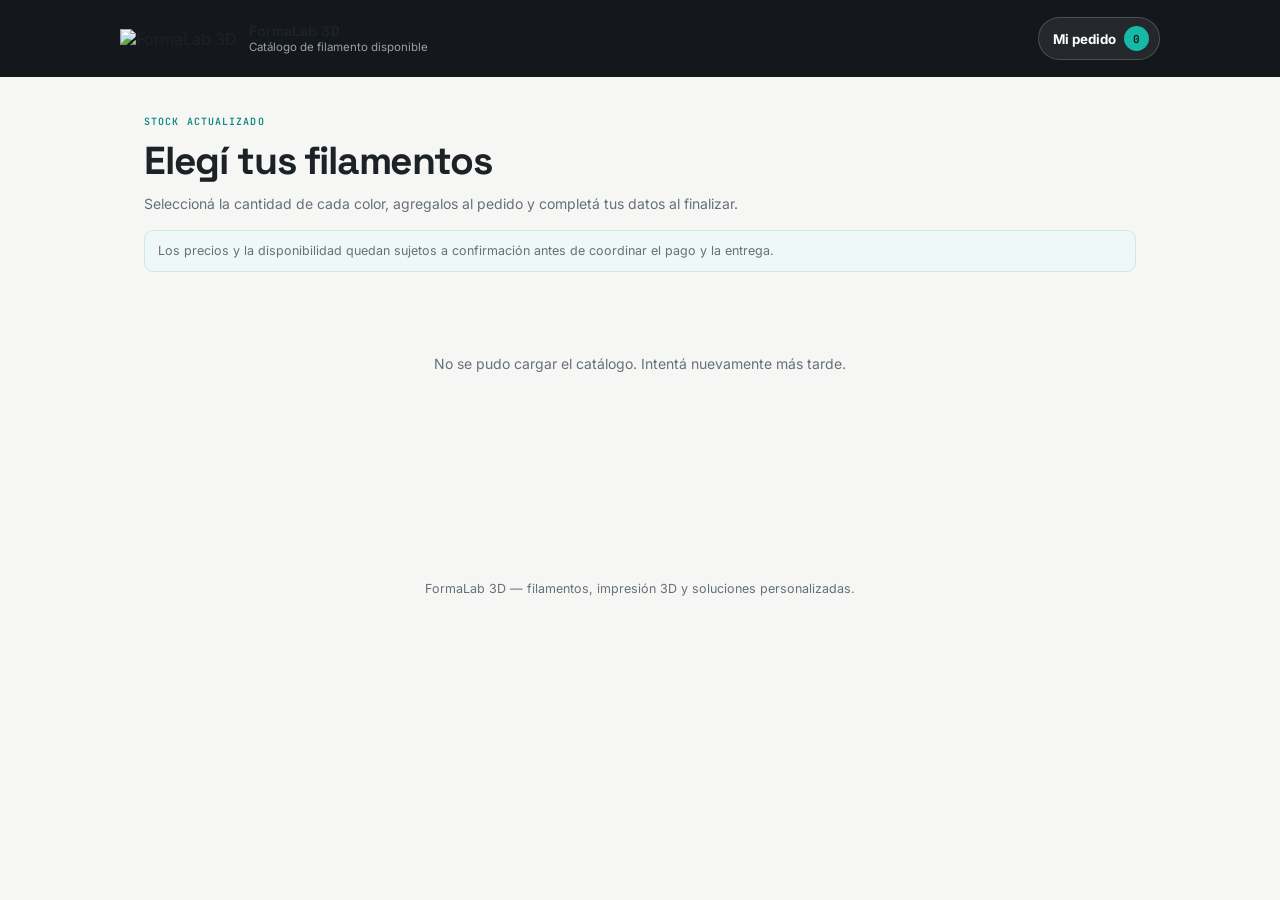
==== commit 5b9d2902: "Update brand logo and text in public.html" ====
--- a/public.html
+++ b/public.html
@@ -15,10 +15,10 @@
 <header class="public-header">
   <div class="public-header-inner">
     <div class="brand">
-      <span class="brand-mark">FL3D</span>
+      <img src="img/logo-formalab.png" alt="FormaLab 3D" class="brand-logo">
       <div class="brand-text">
         <strong>FormaLab 3D</strong>
-        <span>Filamentos disponibles</span>
+        <span>Catálogo de filamento disponible</span>
       </div>
     </div>
 
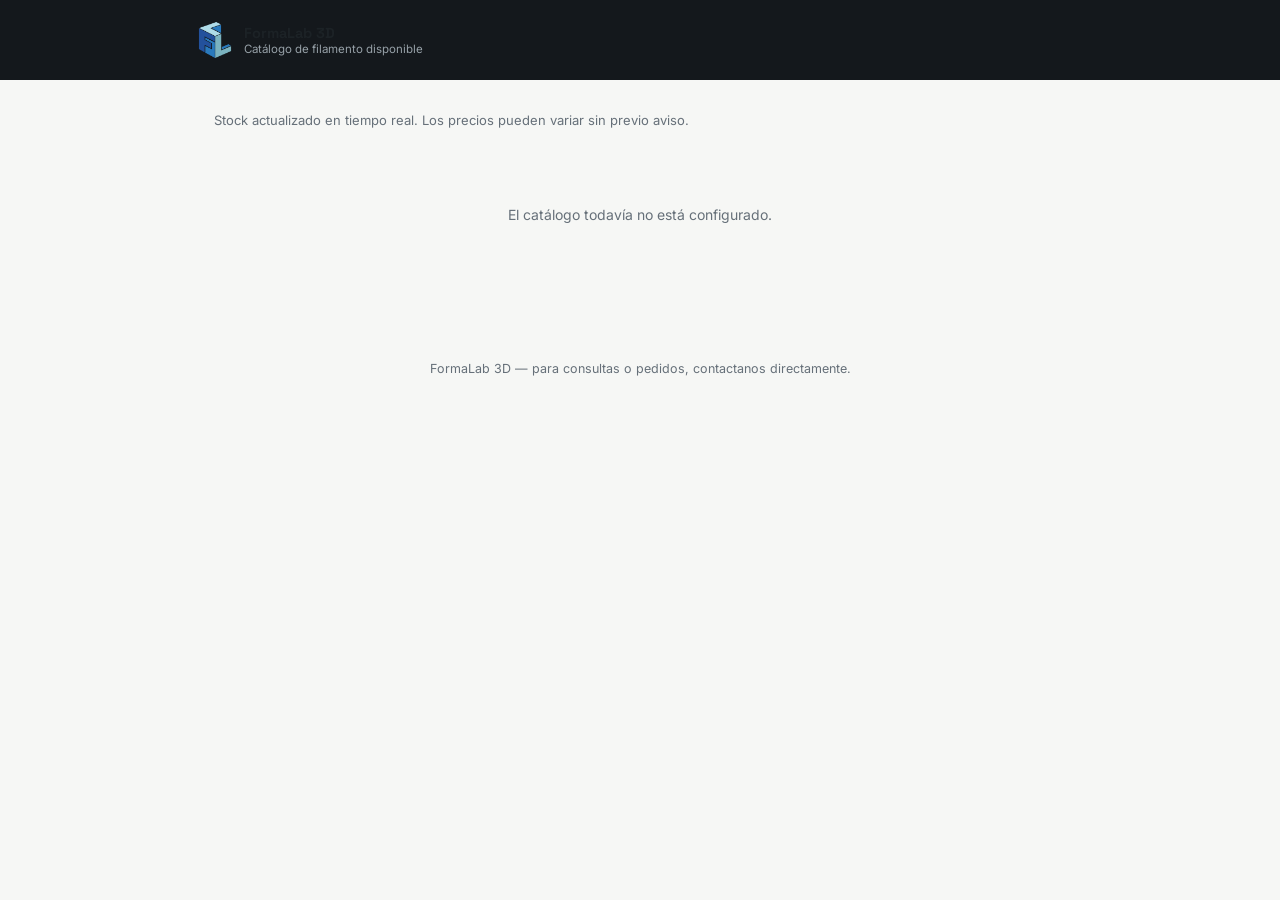
==== commit 7969dccc: "Add files via upload" ====
--- a/public.html
+++ b/public.html
@@ -5,40 +5,24 @@
 <meta name="viewport" content="width=device-width, initial-scale=1.0">
 <title>FormaLab 3D · Catálogo de filamento</title>
 <link rel="preconnect" href="https://fonts.googleapis.com">
-<link href="https://fonts.googleapis.com/css2?family=Space+Grotesk:wght@500;600;700&family=Inter:wght@400;500;600;700&family=JetBrains+Mono:wght@400;500;600&display=swap" rel="stylesheet">
+<link href="https://fonts.googleapis.com/css2?family=Space+Grotesk:wght@500;600;700&family=Inter:wght@400;500;600&family=JetBrains+Mono:wght@400;500;600&display=swap" rel="stylesheet">
 <link rel="stylesheet" href="css/style.css">
-<!-- El número de versión evita que el navegador conserve el CSS anterior. -->
-<link rel="stylesheet" href="css/public.css?v=2.0">
+<link rel="stylesheet" href="css/public.css">
 </head>
 <body class="public-body">
 
 <header class="public-header">
-  <div class="public-header-inner">
-    <div class="brand">
-      <img src="img/logo-formalab.png" alt="FormaLab 3D" class="brand-logo">
-      <div class="brand-text">
-        <strong>FormaLab 3D</strong>
-        <span>Catálogo de filamento disponible</span>
-      </div>
+  <div class="brand">
+    <img src="img/logo.png" alt="FormaLab 3D" class="brand-logo" onerror="this.outerHTML='<span class=&quot;brand-mark&quot;>FL3D</span>'">
+    <div class="brand-text">
+      <strong>FormaLab 3D</strong>
+      <span>Catálogo de filamento disponible</span>
     </div>
-
-    <button type="button" class="header-cart-btn" id="openCartTop">
-      Mi pedido
-      <span class="cart-count" id="cartCountTop">0</span>
-    </button>
   </div>
 </header>
 
 <main class="public-main">
-  <section class="catalog-intro">
-    <div>
-      <span class="catalog-kicker">STOCK ACTUALIZADO</span>
-      <h1>Elegí tus filamentos</h1>
-      <p>Seleccioná la cantidad de cada color, agregalos al pedido y completá tus datos al finalizar.</p>
-    </div>
-  </section>
-
-  <p class="public-note">Los precios y la disponibilidad quedan sujetos a confirmación antes de coordinar el pago y la entrega.</p>
+  <p class="public-note">Stock actualizado en tiempo real. Los precios pueden variar sin previo aviso.</p>
 
   <div class="public-grid" id="catalogo">
     <p class="loading">Cargando catálogo…</p>
@@ -46,106 +30,10 @@
 </main>
 
 <footer class="public-footer">
-  FormaLab 3D — filamentos, impresión 3D y soluciones personalizadas.
+  FormaLab 3D — para consultas o pedidos, contactanos directamente.
 </footer>
 
-<button type="button" class="cart-fab" id="openCart" aria-label="Abrir pedido">
-  <span>Ver mi pedido</span>
-  <span class="cart-fab-info" id="cartFabInfo">0 productos</span>
-</button>
-
-<div class="cart-overlay is-hidden" id="cartOverlay" aria-hidden="true">
-  <section class="cart-panel" role="dialog" aria-modal="true" aria-labelledby="cartTitle">
-    <div class="cart-header">
-      <div>
-        <span class="cart-eyebrow">FORMA LAB 3D</span>
-        <h2 id="cartTitle">Finalizar pedido</h2>
-      </div>
-      <button type="button" class="cart-close" id="closeCart" aria-label="Cerrar pedido">×</button>
-    </div>
-
-    <div class="checkout-progress" aria-label="Progreso del pedido">
-      <div class="progress-step active" id="progressStep1">
-        <span>1</span>
-        <small>Productos</small>
-      </div>
-      <div class="progress-line"></div>
-      <div class="progress-step" id="progressStep2">
-        <span>2</span>
-        <small>Tus datos</small>
-      </div>
-    </div>
-
-    <!-- PASO 1: revisión del carrito -->
-    <div class="checkout-step" id="checkoutStep1">
-      <div class="step-heading">
-        <h3>Revisá tu pedido</h3>
-        <p>Podés modificar las cantidades antes de continuar.</p>
-      </div>
-
-      <div class="cart-items" id="cartItems"></div>
-
-      <div class="cart-summary">
-        <span>Total estimado</span>
-        <strong id="cartTotal">$0</strong>
-      </div>
-      <p class="cart-disclaimer">El total es orientativo y se confirmará por WhatsApp.</p>
-
-      <div class="cart-actions">
-        <button type="button" class="btn-cart-secondary" id="clearCart">Vaciar pedido</button>
-        <button type="button" class="btn-primary-cart" id="continueCheckout">Continuar</button>
-      </div>
-    </div>
-
-    <!-- PASO 2: datos del cliente -->
-    <div class="checkout-step is-hidden" id="checkoutStep2">
-      <div class="step-heading">
-        <h3>Completá tus datos</h3>
-        <p>Con esta información podremos confirmar disponibilidad y coordinar la entrega.</p>
-      </div>
-
-      <div class="customer-form">
-        <label>Nombre y apellido
-          <input type="text" id="customerName" maxlength="80" placeholder="Ej: Leandro Pérez" autocomplete="name" required>
-        </label>
-
-        <label>Localidad
-          <input type="text" id="customerLocation" maxlength="80" placeholder="Ej: Río Gallegos" required>
-        </label>
-
-        <label>Forma de entrega
-          <select id="deliveryMethod" required>
-            <option value="">Seleccionar</option>
-            <option value="Retiro por el local">Retiro por el local</option>
-            <option value="Envío dentro de Río Gallegos">Envío dentro de Río Gallegos</option>
-            <option value="Envío a otra localidad">Envío a otra localidad</option>
-          </select>
-        </label>
-
-        <label>Observaciones
-          <textarea id="customerNotes" maxlength="300" rows="3" placeholder="Opcional: horario, dirección o alguna aclaración"></textarea>
-        </label>
-      </div>
-
-      <div class="final-order-summary">
-        <span>Total estimado</span>
-        <strong id="finalCartTotal">$0</strong>
-      </div>
-
-      <p class="form-error is-hidden" id="checkoutError"></p>
-
-      <div class="cart-actions">
-        <button type="button" class="btn-cart-secondary" id="backToCart">Volver</button>
-        <button type="button" class="btn-whatsapp" id="sendWhatsApp">Enviar pedido por WhatsApp</button>
-      </div>
-    </div>
-  </section>
-</div>
-
-<div class="cart-toast" id="cartToast" role="status" aria-live="polite"></div>
-
 <script src="js/config.js"></script>
-<!-- El número de versión evita que el navegador conserve el JS anterior. -->
-<script src="js/public.js?v=2.0"></script>
+<script src="js/public.js"></script>
 </body>
 </html>
--- a/css/style.css
+++ b/css/style.css
@@ -54,6 +54,15 @@
   padding: 0 8px;
 }
 
+.brand-logo {
+  width: 34px;
+  height: 40px;
+  object-fit: contain;
+  object-position: center;
+  flex-shrink: 0;
+  display: block;
+}
+
 .brand-mark {
   font-family: var(--font-mono);
   font-weight: 600;
@@ -114,15 +123,8 @@
 .nav-btn:hover { background: rgba(255,255,255,0.05); color: #fff; }
 .nav-btn.active { background: var(--panel-2); color: #fff; }
 
-.sidebar-footer {
+.sidebar-status {
   margin-top: auto;
-  display: flex;
-  flex-direction: column;
-  gap: 10px;
-}
-
-.sidebar-status {
-  margin-top: 0;
   display: flex;
   align-items: center;
   gap: 8px;
@@ -138,18 +140,6 @@
 }
 .dot.ok { background: var(--good); }
 .dot.err { background: var(--bad); }
-
-.change-key-btn {
-  background: transparent;
-  border: 1px solid var(--line);
-  color: #9aa4ab;
-  font-family: var(--font-body);
-  font-size: 11.5px;
-  padding: 7px 9px;
-  border-radius: 6px;
-  cursor: pointer;
-}
-.change-key-btn:hover { color: #fff; border-color: #52606a; }
 
 /* CONTENT */
 .content { padding: 40px 48px; max-width: 1100px; }
@@ -396,6 +386,7 @@
 
   .brand { gap: 8px; padding: 0; flex-shrink: 0; }
   .brand-mark { font-size: 11px; padding: 5px 7px; }
+  .brand-logo { width: 26px; height: 30px; }
   .brand-text span { display: none; }
   .brand-text strong { font-size: 13px; }
 
@@ -420,7 +411,7 @@
   .nav-btn.active { background: var(--accent); color: var(--ink); font-weight: 600; }
   .nav-btn.active .nav-icon { color: var(--ink); }
 
-  .sidebar-footer { display: none; }
+  .sidebar-status { display: none; }
 
   .content { padding: 20px 16px; }
   .view-header h1 { font-size: 21px; }
--- a/css/public.css
+++ b/css/public.css
@@ -1,625 +1,91 @@
 .public-body {
   background: var(--paper);
   margin: 0;
-  min-height: 100vh;
 }
-
-body.cart-open { overflow: hidden; }
 
 .public-header {
   background: var(--ink);
-  padding: 17px 24px;
-  position: sticky;
-  top: 0;
-  z-index: 20;
-  box-shadow: 0 1px 0 rgba(255,255,255,.07);
+  padding: 20px 24px;
 }
 
-.public-header-inner {
-  max-width: 1040px;
-  margin: 0 auto;
-  display: flex;
-  align-items: center;
-  justify-content: space-between;
-  gap: 18px;
-}
-
-.public-header .brand { padding: 0; }
-
-.header-cart-btn {
-  display: inline-flex;
-  align-items: center;
-  gap: 8px;
-  border: 1px solid rgba(255,255,255,.18);
-  background: rgba(255,255,255,.07);
-  color: #fff;
-  border-radius: 999px;
-  padding: 8px 10px 8px 14px;
-  font-family: var(--font-body);
-  font-weight: 700;
-  cursor: pointer;
-  transition: background .15s ease;
-}
-
-.header-cart-btn:hover { background: rgba(255,255,255,.12); }
-
-.cart-count {
-  display: inline-grid;
-  place-items: center;
-  min-width: 25px;
-  height: 25px;
-  padding: 0 7px;
-  border-radius: 999px;
-  background: var(--accent);
-  color: var(--ink);
-  font-family: var(--font-mono);
-  font-size: 11px;
-}
+.public-header .brand { max-width: 900px; margin: 0 auto; }
 
 .public-main {
-  max-width: 1040px;
+  max-width: 900px;
   margin: 0 auto;
-  padding: 38px 24px 125px;
-}
-
-.catalog-intro { margin-bottom: 15px; }
-
-.catalog-kicker {
-  display: block;
-  margin-bottom: 8px;
-  color: var(--accent-dim);
-  font-family: var(--font-mono);
-  font-size: 10px;
-  font-weight: 600;
-  letter-spacing: .11em;
-}
-
-.catalog-intro h1 {
-  font-family: var(--font-display);
-  font-size: clamp(27px, 4vw, 39px);
-  letter-spacing: -.03em;
-  margin: 0 0 8px;
-}
-
-.catalog-intro p {
-  max-width: 670px;
-  margin: 0;
-  color: var(--text-dim);
-  font-size: 14px;
-  line-height: 1.55;
+  padding: 32px 24px 60px;
 }
 
 .public-note {
   color: var(--text-dim);
-  font-size: 12.5px;
-  line-height: 1.45;
+  font-size: 13px;
   margin: 0 0 24px;
-  padding: 11px 13px;
-  background: #eef8f6;
-  border: 1px solid #cdeae4;
-  border-radius: 9px;
 }
 
 .public-grid {
   display: grid;
-  grid-template-columns: repeat(auto-fill, minmax(245px, 1fr));
-  gap: 16px;
+  grid-template-columns: repeat(auto-fill, minmax(220px, 1fr));
+  gap: 14px;
 }
 
-.loading,
-.empty-state {
-  grid-column: 1 / -1;
-  color: var(--text-dim);
-  font-size: 14px;
-}
-
-.empty-state {
-  text-align: center;
-  padding: 45px 0;
-}
+.loading { color: var(--text-dim); font-size: 14px; }
 
 .filament-card {
   background: var(--paper-2);
-  border: 1px solid #e2e5e1;
-  border-radius: 14px;
-  padding: 17px;
+  border: 1px solid #e4e6e2;
+  border-radius: 12px;
+  padding: 18px;
   display: flex;
   flex-direction: column;
   gap: 10px;
-  box-shadow: 0 8px 22px rgba(20,24,28,.035);
-  transition: transform .16s ease, box-shadow .16s ease, border-color .16s ease;
 }
-
-.filament-card:hover {
-  transform: translateY(-2px);
-  border-color: #cdd3cf;
-  box-shadow: 0 14px 30px rgba(20,24,28,.07);
-}
-
-.filament-card.is-out { opacity: .58; }
-.filament-card.is-out:hover { transform: none; }
 
 .filament-swatch {
   width: 100%;
-  height: 9px;
+  height: 8px;
   border-radius: 100px;
   background: var(--swatch, #ccc);
-  border: 1px solid rgba(0,0,0,.06);
 }
 
 .filament-name {
   font-family: var(--font-display);
-  font-size: 17px;
-  font-weight: 700;
+  font-size: 16px;
+  font-weight: 600;
 }
 
 .filament-meta {
+  font-size: 12px;
   color: var(--text-dim);
   font-family: var(--font-mono);
-  font-size: 11px;
   text-transform: uppercase;
-  letter-spacing: .045em;
-}
-
-.filament-stock {
-  color: var(--text-dim);
-  font-size: 12.5px;
-}
-
-.filament-stock strong {
-  color: var(--text);
-  font-family: var(--font-mono);
+  letter-spacing: 0.04em;
 }
 
 .filament-bottom {
   display: flex;
   align-items: center;
   justify-content: space-between;
-  gap: 10px;
-  padding-top: 3px;
+  margin-top: auto;
+  padding-top: 8px;
 }
 
 .filament-price {
   font-family: var(--font-mono);
-  font-size: 18px;
+  font-size: 17px;
   font-weight: 600;
 }
-
-.product-order-row {
-  display: grid;
-  grid-template-columns: 112px minmax(0,1fr);
-  gap: 9px;
-  margin-top: 2px;
-}
-
-.quantity-picker {
-  display: grid;
-  grid-template-columns: 34px minmax(38px,1fr) 34px;
-  align-items: stretch;
-  border: 1px solid #d7dcd7;
-  border-radius: 8px;
-  overflow: hidden;
-  background: #fff;
-}
-
-.quantity-picker button {
-  border: 0;
-  background: #f2f4f1;
-  color: var(--text);
-  font-size: 18px;
-  cursor: pointer;
-}
-
-.quantity-picker button:hover { background: #e8ece8; }
-
-.quantity-picker input {
-  width: 100%;
-  min-width: 0;
-  border: 0;
-  border-left: 1px solid #d7dcd7;
-  border-right: 1px solid #d7dcd7;
-  border-radius: 0;
-  padding: 8px 3px;
-  text-align: center;
-  font-family: var(--font-mono);
-  font-size: 13px;
-  background: #fff;
-  appearance: textfield;
-}
-
-.quantity-picker input::-webkit-inner-spin-button,
-.quantity-picker input::-webkit-outer-spin-button { appearance: none; margin: 0; }
-
-.add-cart-btn {
-  border: 0;
-  border-radius: 8px;
-  padding: 10px 12px;
-  background: var(--ink);
-  color: #fff;
-  font-family: var(--font-body);
-  font-size: 12.5px;
-  font-weight: 700;
-  cursor: pointer;
-  transition: background .15s ease, transform .15s ease;
-}
-
-.add-cart-btn:hover { background: var(--accent-dim); }
-.add-cart-btn:active { transform: scale(.985); }
-.add-cart-btn:disabled,
-.quantity-picker button:disabled,
-.quantity-picker input:disabled { opacity: .5; cursor: not-allowed; }
 
 .public-footer {
   text-align: center;
   color: var(--text-dim);
   font-size: 12.5px;
-  padding: 25px;
+  padding: 24px;
 }
 
-.cart-fab {
-  position: fixed;
-  right: 24px;
-  bottom: 22px;
-  z-index: 30;
-  border: 0;
-  border-radius: 14px;
-  padding: 13px 16px;
-  min-width: 210px;
-  display: none;
-  align-items: center;
-  justify-content: space-between;
-  gap: 18px;
-  background: var(--ink);
-  color: #fff;
-  box-shadow: 0 16px 42px rgba(20,24,28,.28);
-  font-family: var(--font-body);
-  font-weight: 700;
-  cursor: pointer;
-}
-
-.cart-fab.visible { display: flex; }
-
-.cart-fab-info {
-  color: var(--accent);
-  font-family: var(--font-mono);
-  font-size: 11px;
-}
-
-.cart-overlay {
-  position: fixed;
-  inset: 0;
-  z-index: 100;
-  display: flex;
-  align-items: stretch;
-  justify-content: flex-end;
-  background: rgba(8,12,15,.60);
-  backdrop-filter: blur(3px);
-}
-
-.cart-overlay.is-hidden { display: none !important; }
-
-.cart-panel {
-  width: min(540px, 100%);
-  height: 100%;
-  overflow-y: auto;
-  background: var(--paper-2);
-  padding: 24px;
-  box-shadow: -20px 0 50px rgba(0,0,0,.22);
-  animation: cartSlide .2s ease-out;
-}
-
-@keyframes cartSlide {
-  from { transform: translateX(35px); opacity: .65; }
-  to { transform: translateX(0); opacity: 1; }
-}
-
-.cart-header {
-  display: flex;
-  align-items: flex-start;
-  justify-content: space-between;
-  gap: 20px;
-  padding-bottom: 16px;
-  border-bottom: 1px solid #e7e9e6;
-}
-
-.cart-eyebrow {
-  font-family: var(--font-mono);
-  font-size: 10px;
-  color: var(--accent-dim);
-  letter-spacing: .09em;
-}
-
-.cart-header h2 {
-  font-family: var(--font-display);
-  font-size: 27px;
-  margin: 4px 0 0;
-}
-
-.cart-close {
-  width: 38px;
-  height: 38px;
-  border: 1px solid #dfe3df;
-  border-radius: 50%;
-  background: #fff;
-  color: var(--text);
-  font-size: 25px;
-  cursor: pointer;
-}
-
-.checkout-progress {
-  display: grid;
-  grid-template-columns: auto 1fr auto;
-  align-items: center;
-  gap: 12px;
-  padding: 20px 4px 16px;
-}
-
-.progress-step {
-  display: flex;
-  align-items: center;
-  gap: 8px;
-  color: #9aa29c;
-}
-
-.progress-step span {
-  display: grid;
-  place-items: center;
-  width: 28px;
-  height: 28px;
-  border-radius: 50%;
-  background: #edf0ed;
-  font-family: var(--font-mono);
-  font-size: 11px;
-  font-weight: 600;
-}
-
-.progress-step small {
-  font-size: 11.5px;
-  font-weight: 600;
-}
-
-.progress-step.active { color: var(--text); }
-.progress-step.active span { background: var(--accent); color: var(--ink); }
-
-.progress-line { height: 1px; background: #dfe3df; }
-
-.checkout-step.is-hidden { display: none !important; }
-
-.step-heading { margin: 4px 0 10px; }
-
-.step-heading h3 {
-  font-family: var(--font-display);
-  font-size: 20px;
-  margin: 0 0 4px;
-}
-
-.step-heading p {
-  color: var(--text-dim);
-  font-size: 12.5px;
-  line-height: 1.45;
-  margin: 0;
-}
-
-.cart-items { padding: 10px 0; }
-
-.cart-empty {
-  min-height: 180px;
-  display: flex;
-  flex-direction: column;
-  align-items: center;
-  justify-content: center;
-  gap: 7px;
+.empty-state {
+  grid-column: 1 / -1;
   text-align: center;
   color: var(--text-dim);
-  border: 1px dashed #dce1dc;
-  border-radius: 12px;
+  font-size: 14px;
+  padding: 40px 0;
 }
-
-.cart-empty strong { color: var(--text); }
-
-.cart-item {
-  display: grid;
-  grid-template-columns: minmax(0,1fr) auto;
-  gap: 9px 14px;
-  padding: 15px 0;
-  border-bottom: 1px solid #eceeeb;
-}
-
-.cart-item-main {
-  display: flex;
-  flex-direction: column;
-  gap: 3px;
-  min-width: 0;
-}
-
-.cart-item-main strong {
-  font-family: var(--font-display);
-  font-size: 15px;
-}
-
-.cart-item-main span,
-.cart-item-main small {
-  color: var(--text-dim);
-  font-size: 11.5px;
-}
-
-.cart-item-controls {
-  display: flex;
-  align-items: center;
-  gap: 8px;
-}
-
-.cart-item-controls button {
-  width: 30px;
-  height: 30px;
-  border: 1px solid #d9ded9;
-  border-radius: 7px;
-  background: #fff;
-  color: var(--text);
-  font-size: 17px;
-  cursor: pointer;
-}
-
-.cart-item-controls span {
-  width: 24px;
-  text-align: center;
-  font-family: var(--font-mono);
-  font-size: 13px;
-}
-
-.cart-item-subtotal {
-  font-family: var(--font-mono);
-  font-size: 12.5px;
-  font-weight: 600;
-}
-
-.cart-remove {
-  justify-self: end;
-  border: 0;
-  background: none;
-  color: var(--bad);
-  font-size: 11.5px;
-  cursor: pointer;
-  padding: 0;
-}
-
-.cart-summary,
-.final-order-summary {
-  display: flex;
-  align-items: center;
-  justify-content: space-between;
-  padding: 17px 0 8px;
-  border-top: 1px solid #e3e7e3;
-  font-size: 14px;
-}
-
-.cart-summary strong,
-.final-order-summary strong {
-  font-family: var(--font-mono);
-  font-size: 22px;
-}
-
-.cart-disclaimer {
-  color: var(--text-dim);
-  font-size: 11.5px;
-  line-height: 1.45;
-  margin: 0 0 16px;
-}
-
-.customer-form {
-  display: grid;
-  gap: 13px;
-  margin: 16px 0 20px;
-  padding: 17px;
-  background: #f4f6f3;
-  border: 1px solid #e4e8e3;
-  border-radius: 12px;
-}
-
-.customer-form label {
-  color: var(--text-dim);
-  font-size: 12px;
-  font-weight: 600;
-}
-
-.customer-form input,
-.customer-form select,
-.customer-form textarea {
-  width: 100%;
-  font-family: var(--font-body);
-  font-size: 14px;
-  color: var(--text);
-  padding: 10px 11px;
-  border: 1px solid #d5dad5;
-  border-radius: 7px;
-  background: #fff;
-}
-
-.customer-form select { cursor: pointer; }
-.customer-form textarea { resize: vertical; }
-
-.customer-form input:focus,
-.customer-form select:focus,
-.customer-form textarea:focus {
-  outline: 2px solid var(--accent);
-  border-color: var(--accent);
-}
-
-.form-error {
-  color: var(--bad);
-  background: #fbe9e5;
-  border: 1px solid #f1c8bf;
-  border-radius: 8px;
-  padding: 10px 12px;
-  font-size: 12px;
-  margin: 0 0 12px;
-}
-
-.form-error.is-hidden { display: none !important; }
-
-.cart-actions {
-  display: grid;
-  grid-template-columns: .8fr 1.35fr;
-  gap: 10px;
-}
-
-.btn-cart-secondary,
-.btn-primary-cart,
-.btn-whatsapp {
-  border: 0;
-  border-radius: 9px;
-  padding: 12px 14px;
-  font-family: var(--font-body);
-  font-weight: 700;
-  cursor: pointer;
-}
-
-.btn-cart-secondary { background: #ecefeb; color: var(--text); }
-.btn-primary-cart { background: var(--ink); color: #fff; }
-.btn-whatsapp { background: #20b85a; color: #fff; }
-
-.btn-cart-secondary:disabled,
-.btn-primary-cart:disabled,
-.btn-whatsapp:disabled { opacity: .5; cursor: not-allowed; }
-
-.cart-toast {
-  position: fixed;
-  left: 50%;
-  bottom: 26px;
-  z-index: 150;
-  transform: translate(-50%, 20px);
-  opacity: 0;
-  pointer-events: none;
-  background: var(--ink);
-  color: #fff;
-  border-radius: 9px;
-  padding: 10px 14px;
-  box-shadow: 0 10px 32px rgba(0,0,0,.22);
-  font-size: 12.5px;
-  transition: opacity .18s ease, transform .18s ease;
-}
-
-.cart-toast.show {
-  opacity: 1;
-  transform: translate(-50%,0);
-}
-
-@media (max-width: 700px) {
-  .public-header { padding: 12px 14px; }
-  .public-header .brand-text span { display: none; }
-  .public-main { padding: 26px 15px 110px; }
-  .public-grid { grid-template-columns: repeat(2,minmax(0,1fr)); gap: 10px; }
-  .filament-card { padding: 13px; border-radius: 11px; }
-  .filament-name { font-size: 15px; }
-  .filament-bottom { align-items: flex-start; flex-direction: column; }
-  .product-order-row { grid-template-columns: 1fr; }
-  .cart-fab { left: 14px; right: 14px; bottom: 14px; width: auto; }
-  .cart-panel { padding: 18px 15px; }
-  .cart-actions { grid-template-columns: 1fr; }
-}
-
-@media (max-width: 460px) {
-  .public-grid { grid-template-columns: 1fr; }
-  .header-cart-btn { font-size: 12px; }
-  .progress-step small { display: none; }
-}
